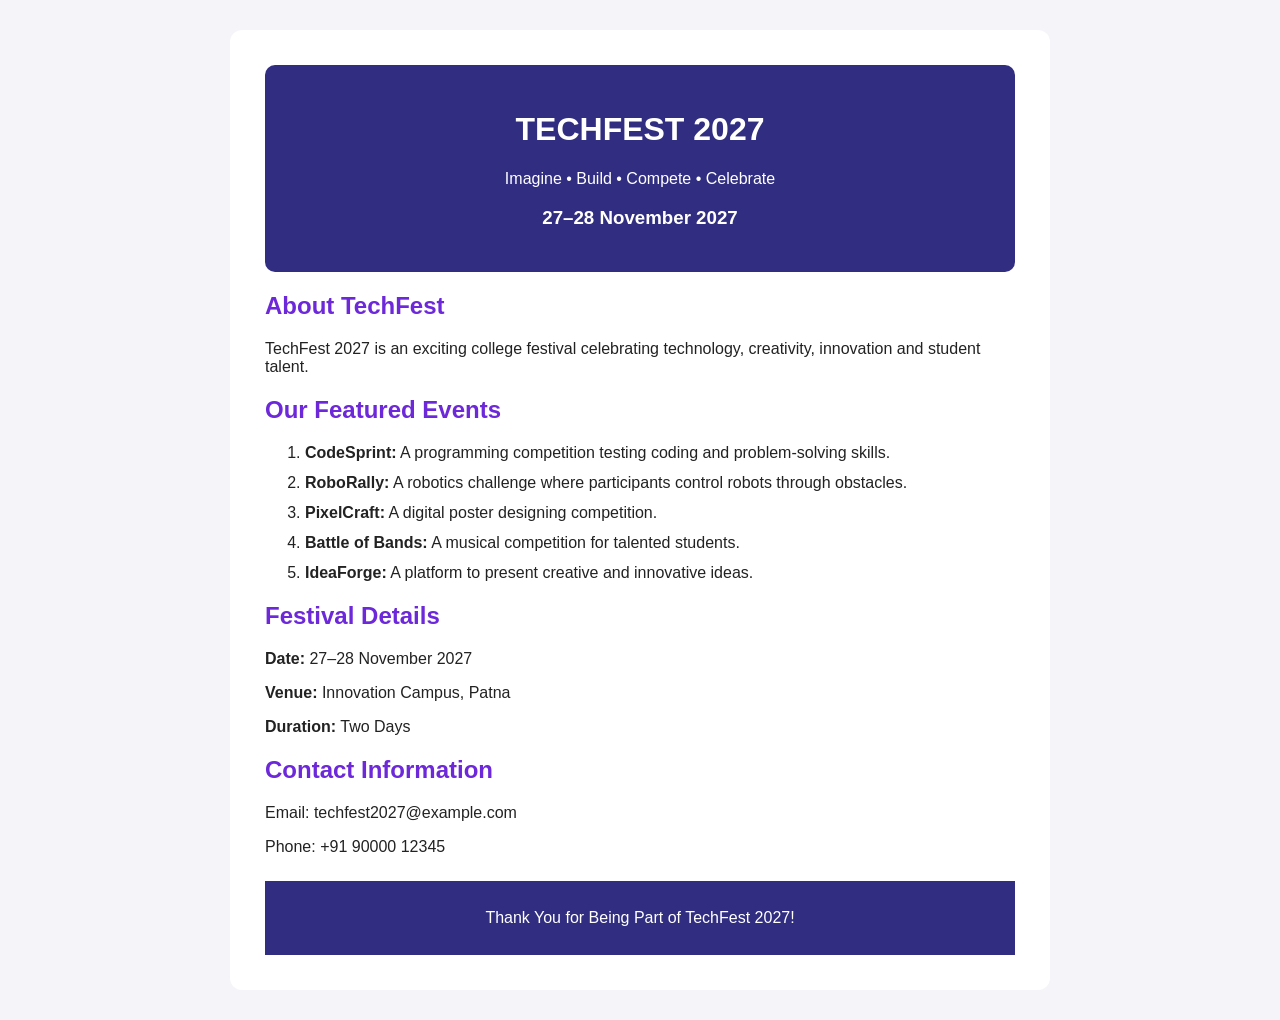
==== brochure.html @ 73728b96 "Add files via upload" ====
<!DOCTYPE html>
<html lang="en">

<head>
    <meta charset="UTF-8">
    <meta name="viewport" content="width=device-width, initial-scale=1.0">

    <title>TechFest 2027 | Event Brochure</title>

    <style>
        body {
            font-family: Arial, sans-serif;
            background-color: #f4f4f9;
            margin: 0;
            padding: 30px;
            color: #222;
        }

        .brochure {
            max-width: 750px;
            margin: auto;
            background-color: white;
            padding: 35px;
            border-radius: 12px;
        }

        header {
            background-color: #312e81;
            color: white;
            text-align: center;
            padding: 25px;
            border-radius: 10px;
        }

        h2 {
            color: #6d28d9;
        }

        li {
            margin-bottom: 12px;
        }

        footer {
            background-color: #312e81;
            color: white;
            text-align: center;
            padding: 12px;
            margin-top: 25px;
        }
    </style>

</head>

<body>

    <div class="brochure">

        <header>

            <h1>TECHFEST 2027</h1>

            <p>Imagine • Build • Compete • Celebrate</p>

            <h3>27–28 November 2027</h3>

        </header>

        <section>

            <h2>About TechFest</h2>

            <p>
                TechFest 2027 is an exciting college festival
                celebrating technology, creativity, innovation
                and student talent.
            </p>

        </section>

        <section>

            <h2>Our Featured Events</h2>

            <ol>

                <li>
                    <strong>CodeSprint:</strong>
                    A programming competition testing
                    coding and problem-solving skills.
                </li>

                <li>
                    <strong>RoboRally:</strong>
                    A robotics challenge where participants
                    control robots through obstacles.
                </li>

                <li>
                    <strong>PixelCraft:</strong>
                    A digital poster designing competition.
                </li>

                <li>
                    <strong>Battle of Bands:</strong>
                    A musical competition for talented students.
                </li>

                <li>
                    <strong>IdeaForge:</strong>
                    A platform to present creative
                    and innovative ideas.
                </li>

            </ol>

        </section>

        <section>

            <h2>Festival Details</h2>

            <p><strong>Date:</strong> 27–28 November 2027</p>

            <p><strong>Venue:</strong> Innovation Campus, Patna</p>

            <p><strong>Duration:</strong> Two Days</p>

        </section>

        <section>

            <h2>Contact Information</h2>

            <p>
                Email:
                techfest2027@example.com
            </p>

            <p>
                Phone: +91 90000 12345
            </p>

        </section>

        <footer>

            <p>Thank You for Being Part of TechFest 2027!</p>

        </footer>

    </div>

</body>
</html>
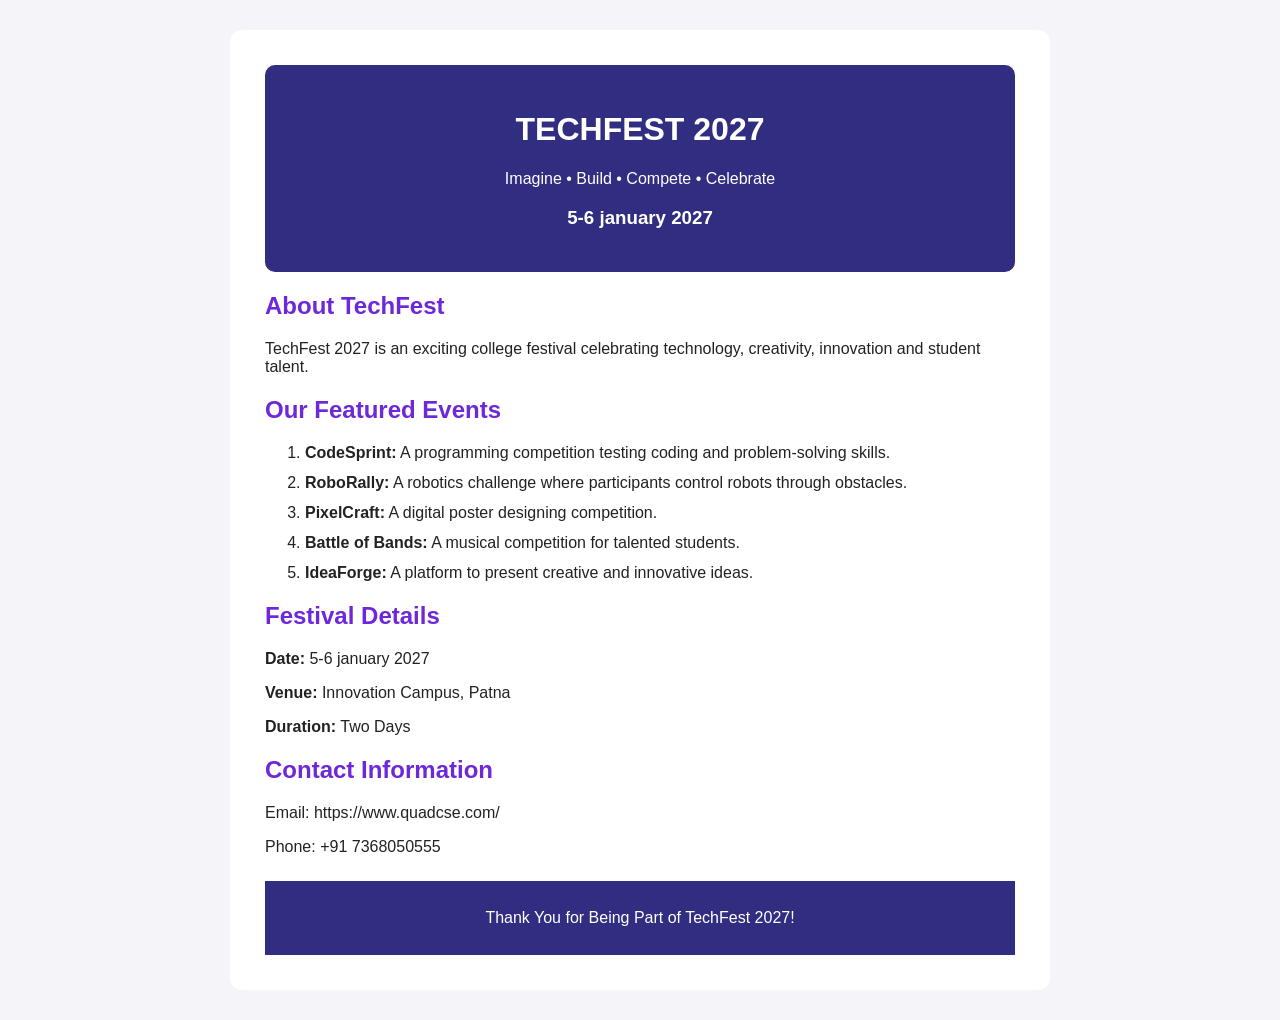
==== commit 34a23ff2: "Add files via upload" ====
--- a/brochure.html
+++ b/brochure.html
@@ -62,7 +62,7 @@
 
             <p>Imagine • Build • Compete • Celebrate</p>
 
-            <h3>27–28 November 2027</h3>
+            <h3>5-6 january 2027</h3>
 
         </header>
 
@@ -120,7 +120,7 @@
 
             <h2>Festival Details</h2>
 
-            <p><strong>Date:</strong> 27–28 November 2027</p>
+            <p><strong>Date:</strong> 5-6 january 2027</p>
 
             <p><strong>Venue:</strong> Innovation Campus, Patna</p>
 
@@ -134,11 +134,11 @@
 
             <p>
                 Email:
-                techfest2027@example.com
+                https://www.quadcse.com/
             </p>
 
             <p>
-                Phone: +91 90000 12345
+                Phone: +91 7368050555
             </p>
 
         </section>
